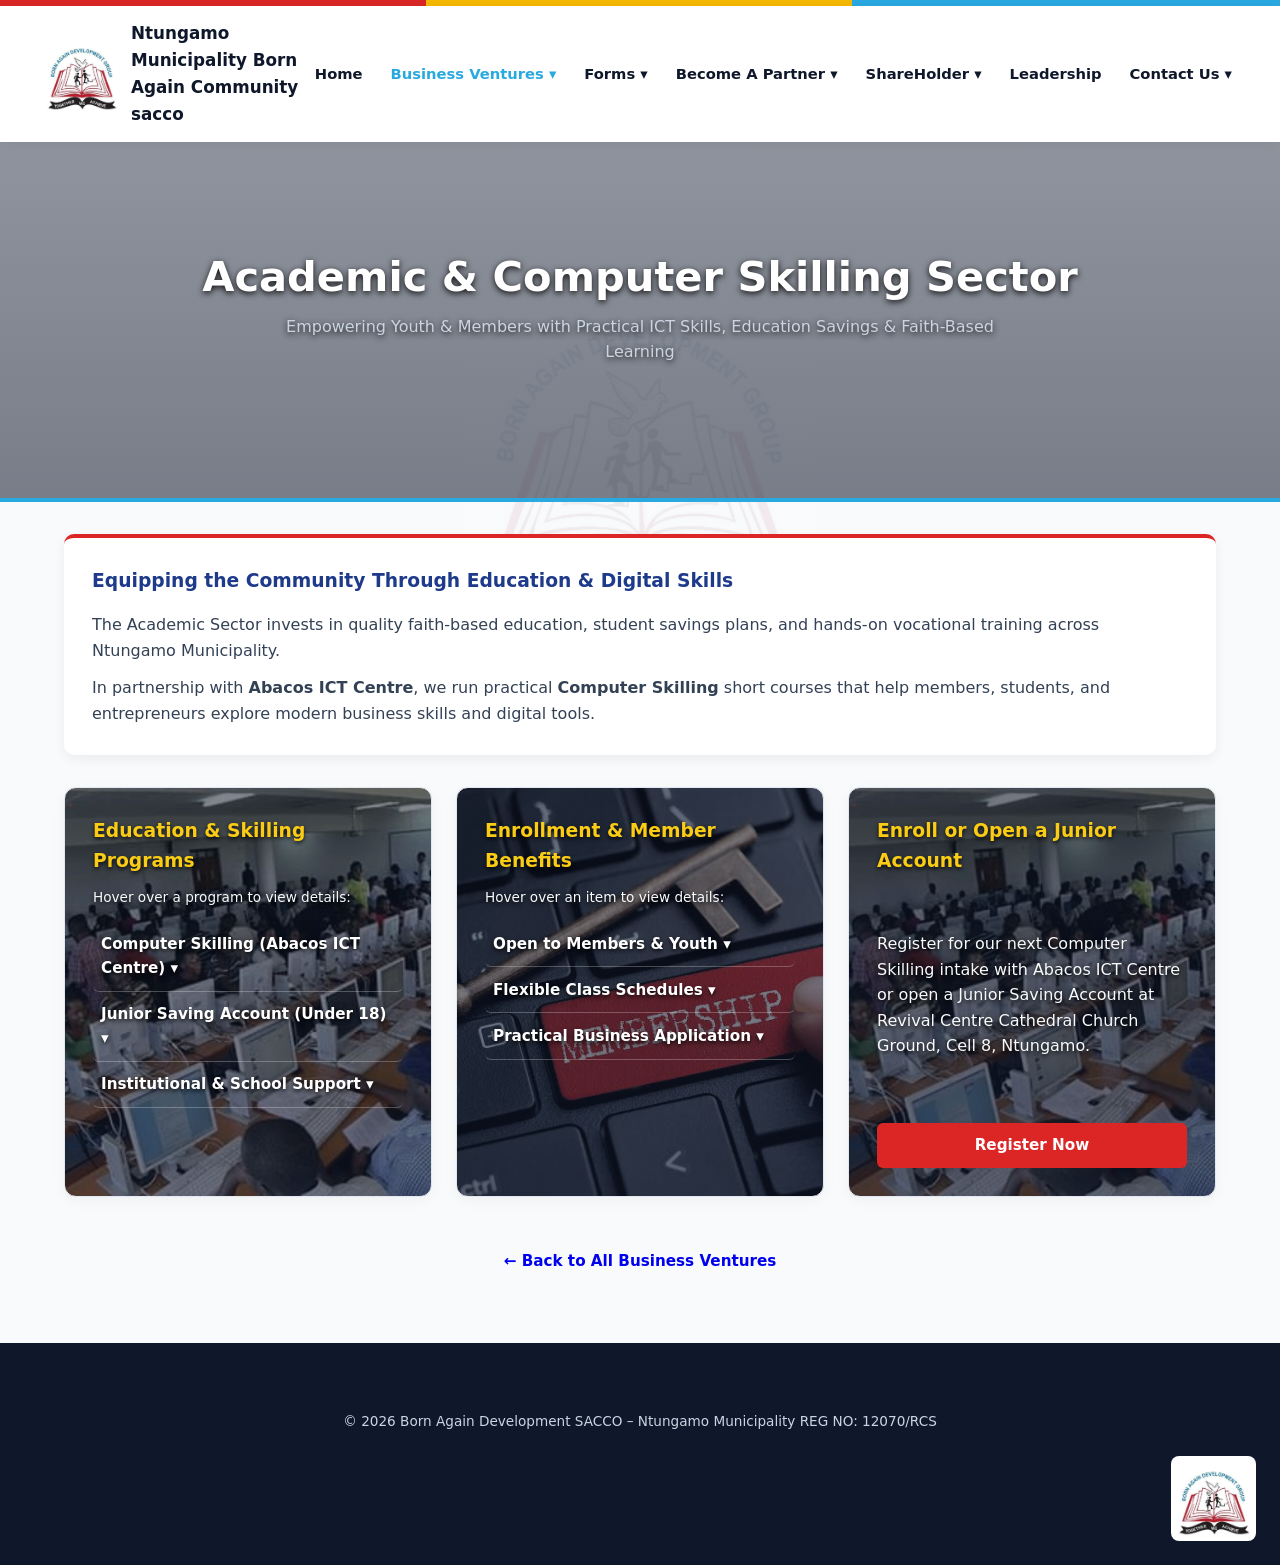
==== academic.html @ 7374d950 "Add files via upload" ====
<!DOCTYPE html>
<html lang="en">
<head>
  <meta charset="UTF-8" />
  <meta name="viewport" content="width=device-width, initial-scale=1.0" />
  <title>Academic &amp; Skilling Sector | Ntungamo Municipality Born Again Community sacco
</title>
  <link rel="stylesheet" href="style.css" />
</head>
<body>
  <div class="brand-bar"></div>
  <header>
    <div class="nav-container">
      <a href="index.html" class="brand">
        <img src="Group LOGO.jpg" alt="Ntungamo Municipality Born Again Community sacco
 Logo" class="nav-logo" />
        <span>Ntungamo Municipality Born Again Community sacco
</span>
      </a>
      <nav>
        <ul>
          <li><a href="index.html">Home</a></li>
          <li>
            <a href="ventures.html" class="active">Business Ventures &#9662;</a>
            <div class="dropdown">
              <a href="sacco.html">SACCO Sector (Micro Finance)</a>
              <a href="insurance.html">Insurance Sector</a>
              <a href="housing.html">Land &amp; Housing Finance</a>
              <a href="academic.html">Academic Sector</a>
              <a href="ventures.html#trading">Trading &amp; Supermarkets</a>
            </div>
          </li>
          <li>
            <a href="forms.html">Forms &#9662;</a>
            <div class="dropdown">
              <a href="forms.html?type=membership">Membership Registration Form</a>
              <a href="forms.html?type=family">Family Protection Subscription</a>
              <a href="forms.html?type=loan">Loan Application Form</a>
              <a href="forms.html?type=agent">Be An Agent</a>
            </div>
          </li>
          <li>
            <a href="forms.html?type=partner">Become A Partner &#9662;</a>
            <div class="dropdown">
              <a href="forms.html?type=investor">An Investor</a>
              <a href="forms.html?type=virtual">Virtual Business Collaborations</a>
              <a href="forms.html?type=agent">Be An Agent</a>
            </div>
          </li>
          <li>
            <a href="forms.html?type=shareholder">ShareHolder &#9662;</a>
            <div class="dropdown">
              <a href="index.html#origin">The Guarantees</a>
              <a href="forms.html?type=dividends">Dividends Request Form</a>
              <a href="forms.html?type=transfer">Share Transfer Request Form</a>
              <a href="forms.html?type=commitment">Commitment Agreement Form</a>
            </div>
          </li>
          <li><a href="leadership.html">Leadership</a></li>
          <li>
            <a href="contact.html">Contact Us &#9662;</a>
            <div class="dropdown dropdown-right">
              <a href="contact.html#office">Head Office Location</a>
              <a href="tel:+256701729615">Call Manager (+256 701 729 615)</a>
              <a href="https://wa.me" target="_blank" rel="noopener noreferrer">WhatsApp (+256 758 814 548)</a>
              <a href="mailto:infor.bornagain@gmail.com">Email Management</a>
              <a href="contact.html#message">Send Online Message</a>
            </div>
          </li>
        </ul>
      </nav>
    </div>
  </header>

  <main>
    <div class="page-header academic-hero">
      <h1>Academic &amp; Computer Skilling Sector</h1>
      <p>Empowering Youth &amp; Members with Practical ICT Skills, Education Savings &amp; Faith-Based Learning</p>
    </div>

    <section class="sector-detail-section">
      <!-- Overview Box -->
      <div class="detail-box" style="margin-bottom: 2rem;">
        <h3>Equipping the Community Through Education &amp; Digital Skills</h3>
        <p style="color: #334155; margin-bottom: 0.75rem;">
          The Academic Sector invests in quality faith-based education, student savings plans, and hands-on vocational training across Ntungamo Municipality.
        </p>
        <p style="color: #334155;">
          In partnership with <strong>Abacos ICT Centre</strong>, we run practical <strong>Computer Skilling</strong> short courses that help members, students, and entrepreneurs explore modern business skills and digital tools.
        </p>
      </div>

      <!-- 3 Interactive Hover & Image Cards -->
      <div class="grid-3">
        <!-- Card 1: Training & Education Programs -->
        <div class="card sacco-parallax-card card-acad-prog">
          <h3>Education &amp; Skilling Programs</h3>
          <p style="font-size: 0.85rem; margin-bottom: 0.75rem;">Hover over a program to view details:</p>
          <ul class="hover-explain-list">
            <li>
              <div class="item-title">Computer Skilling (Abacos ICT Centre) &#9662;</div>
              <div class="item-desc">Practical short courses in Microsoft Office, digital record keeping, internet business skills, and ICT literacy.</div>
            </li>
            <li>
              <div class="item-title">Junior Saving Account (Under 18) &#9662;</div>
              <div class="item-desc">Dedicated school-fees savings plan opened with UGX 10,000/= and zero monthly charges to secure children's education.</div>
            </li>
            <li>
              <div class="item-title">Institutional &amp; School Support &#9662;</div>
              <div class="item-desc">Financial partnerships and scholarships supporting Christian schools and learners within Ntungamo Municipality.</div>
            </li>
          </ul>
        </div>

        <!-- Card 2: Enrollment & Benefits -->
        <div class="card sacco-parallax-card card-acad-req">
          <h3>Enrollment &amp; Member Benefits</h3>
          <p style="font-size: 0.85rem; margin-bottom: 0.75rem;">Hover over an item to view details:</p>
          <ul class="hover-explain-list">
            <li>
              <div class="item-title">Open to Members &amp; Youth &#9662;</div>
              <div class="item-desc">Subsidized ICT training slots for SACCO members, school leavers, and small business owners.</div>
            </li>
            <li>
              <div class="item-title">Flexible Class Schedules &#9662;</div>
              <div class="item-desc">Morning, afternoon, and holiday intake sessions tailored around school terms and work schedules.</div>
            </li>
            <li>
              <div class="item-title">Practical Business Application &#9662;</div>
              <div class="item-desc">Learn how to manage digital ledgers, type official documents, and market enterprises online.</div>
            </li>
          </ul>
        </div>

        <!-- Card 3: Call to Action -->
        <div class="card sacco-parallax-card card-acad-join">
          <h3>Enroll or Open a Junior Account</h3>
          <p>Register for our next Computer Skilling intake with Abacos ICT Centre or open a Junior Saving Account at Revival Centre Cathedral Church Ground, Cell 8, Ntungamo.</p>
          <a href="forms.html?type=membership" class="btn btn-red" style="margin-top: 1.25rem; text-align: center;">Register Now</a>
        </div>
      </div>

      <div style="margin-top: 2.5rem; text-align: center;">
        <a href="ventures.html" class="btn btn-blue">&larr; Back to All Business Ventures</a>
      </div>
    </section>
  </main>

  <footer>
    <div class="copyright">&copy; 2026 Born Again Development SACCO – Ntungamo Municipality REG NO: 12070/RCS</div>
    <div class="footer-logo-wrap">
      <img src="Group LOGO.jpg" alt="Ntungamo Municipality Born Again Community sacco
 Logo" class="footer-logo" />
    </div>
  </footer>
</body>
</html>
---- style.css ----
:root {
  --red: #d92626;
  --gold: #f5b800;
  --sky: #28a9e0;
  --dark: #0f172a;
  --slate: #334155;
  --light: #f8fafc;
  --white: #ffffff;
  --border: #e2e8f0;
}

* {
  box-sizing: border-box;
  margin: 0;
  padding: 0;
  font-family: 'Segoe UI', system-ui, sans-serif;
}

body {
  background: var(--light);
  color: var(--slate);
  line-height: 1.6;
  display: flex;
  flex-direction: column;
  min-height: 100vh;
}

.brand-bar {
  height: 6px;
  background: linear-gradient(90deg, var(--red) 33.3%, var(--gold) 33.3%, var(--gold) 66.6%, var(--sky) 66.6%);
}

/* Navbar */
header {
  background: var(--white);
  box-shadow: 0 2px 12px rgba(0, 0, 0, 0.06);
  position: sticky;
  top: 0;
  z-index: 1000;
}

.nav-container {
  max-width: 1240px;
  margin: 0 auto;
  padding: 0.9rem 1.5rem;
  display: flex;
  justify-content: space-between;
  align-items: center;
}

.brand {
  display: flex;
  align-items: center;
  gap: 0.75rem;
  text-decoration: none;
  color: var(--dark);
  font-weight: 800;
  font-size: 1.05rem;
}

.brand-badge {
  width: 42px;
  height: 42px;
  border-radius: 50%;
  background: var(--sky);
  color: var(--white);
  display: grid;
  place-items: center;
  font-weight: 900;
  border: 3px solid var(--gold);
  font-size: 0.85rem;
}

nav ul {
  list-style: none;
  display: flex;
  gap: 1.25rem;
  align-items: center;
}

nav li {
  position: relative;
}

nav a {
  text-decoration: none;
  color: var(--dark);
  font-weight: 600;
  font-size: 0.92rem;
  padding: 0.5rem 0.25rem;
  display: inline-block;
  transition: color 0.2s;
}

nav a:hover,
nav a.active {
  color: var(--sky);
}

.dropdown {
  display: none;
  position: absolute;
  top: 100%;
  left: 0;
  background: var(--white);
  min-width: 240px;
  box-shadow: 0 10px 25px rgba(0, 0, 0, 0.1);
  border-radius: 8px;
  border-top: 3px solid var(--sky);
  padding: 0.5rem 0;
  z-index: 100;
}

nav li:hover .dropdown {
  display: block;
}

.dropdown a {
  display: block;
  padding: 0.6rem 1.2rem;
  font-weight: 500;
  font-size: 0.88rem;
}

.dropdown a:hover {
  background: var(--light);
  color: var(--red);
}

/* Hero & Page Headers */
.hero {
  background: linear-gradient(135deg, var(--dark) 0%, #1e293b 100%);
  color: var(--white);
  padding: 4.5rem 1.5rem;
  text-align: center;
  border-bottom: 5px solid var(--gold);
}

.page-header {
  background: var(--dark);
  color: var(--white);
  padding: 3rem 1.5rem;
  text-align: center;
  border-bottom: 4px solid var(--sky);
}

.hero-tag {
  display: inline-block;
  background: rgba(40, 169, 224, 0.2);
  color: var(--sky);
  border: 1px solid var(--sky);
  padding: 0.3rem 0.9rem;
  border-radius: 99px;
  font-size: 0.82rem;
  font-weight: 700;
  margin-bottom: 1rem;
}

.hero h1,
.page-header h1 {
  font-size: clamp(1.7rem, 3.5vw, 2.6rem);
  max-width: 900px;
  margin: 0 auto 0.75rem;
  line-height: 1.2;
}

.hero p,
.page-header p {
  max-width: 720px;
  margin: 0 auto 1.5rem;
  color: #cbd5e1;
}

.slogan {
  font-style: italic;
  color: var(--gold);
  font-weight: 700;
  font-size: 1.1rem;
  margin-bottom: 2rem;
}

.cta-group {
  display: flex;
  gap: 1rem;
  justify-content: center;
  flex-wrap: wrap;
}

.btn {
  padding: 0.8rem 1.6rem;
  border-radius: 8px;
  font-weight: 700;
  text-decoration: none;
  cursor: pointer;
  border: none;
  font-size: 0.95rem;
  display: inline-block;
  transition: transform 0.15s;
}

.btn:hover {
  transform: translateY(-2px);
}

.btn-primary {
  background: var(--sky);
  color: var(--white);
}

.btn-gold {
  background: var(--gold);
  color: var(--dark);
}

.btn-full {
  width: 100%;
}

/* Layout & Cards */
main {
  flex: 1;
}

section {
  max-width: 1200px;
  margin: 0 auto;
  padding: 3.5rem 1.5rem;
}

.section-title {
  text-align: center;
  margin-bottom: 2.5rem;
}

.section-title h2 {
  font-size: 1.85rem;
  color: var(--dark);
}

.section-title span {
  display: block;
  width: 60px;
  height: 4px;
  background: var(--red);
  margin: 0.5rem auto 0;
  border-radius: 2px;
}

.grid-2 {
  display: grid;
  grid-template-columns: repeat(auto-fit, minmax(320px, 1fr));
  gap: 2rem;
}

.grid-3 {
  display: grid;
  grid-template-columns: repeat(auto-fit, minmax(260px, 1fr));
  gap: 1.5rem;
}

.card {
  background: var(--white);
  border-radius: 12px;
  padding: 1.75rem;
  box-shadow: 0 4px 15px rgba(0, 0, 0, 0.04);
  border: 1px solid var(--border);
}

.card h3 {
  color: var(--dark);
  margin-bottom: 0.75rem;
}

/* Stats & Colors */
.stat-row {
  display: flex;
  gap: 1rem;
  margin-top: 1.5rem;
  flex-wrap: wrap;
}

.stat {
  flex: 1;
  min-width: 130px;
  background: var(--light);
  padding: 1rem;
  border-radius: 8px;
  border-left: 4px solid var(--sky);
}

.stat strong {
  display: block;
  font-size: 1.2rem;
  color: var(--dark);
}

.color-pill {
  display: flex;
  align-items: center;
  gap: 1rem;
  margin-bottom: 1rem;
  padding: 0.8rem;
  border-radius: 8px;
  background: var(--light);
}

.swatch {
  width: 32px;
  height: 32px;
  border-radius: 6px;
  flex-shrink: 0;
}

.swatch-red {
  background: var(--red);
}

.swatch-gold {
  background: var(--gold);
}

.swatch-sky {
  background: var(--sky);
}

/* Leadership */
.leader-card {
  text-align: center;
}

.avatar {
  width: 90px;
  height: 90px;
  border-radius: 50%;
  margin: 0 auto 1rem;
  background: #e2e8f0;
  border: 3px solid var(--sky);
  display: grid;
  place-items: center;
  font-weight: 800;
  color: var(--dark);
  font-size: 1.2rem;
}

.leader-card p {
  font-size: 0.9rem;
  color: var(--red);
  font-weight: 600;
}

/* Org Chart */
.org-tree {
  display: flex;
  flex-direction: column;
  align-items: center;
  gap: 1.5rem;
}

.org-box {
  padding: 1rem 1.75rem;
  border-radius: 8px;
  font-weight: 700;
  text-align: center;
  min-width: 220px;
}

.org-top {
  background: #ea580c;
  color: var(--white);
  font-size: 1.15rem;
}

.org-mid {
  display: flex;
  gap: 1.5rem;
  flex-wrap: wrap;
  justify-content: center;
}

.org-cec {
  background: var(--white);
  border: 2px solid var(--dark);
  color: var(--dark);
}

.org-exec {
  background: var(--gold);
  color: var(--dark);
}

.org-sectors {
  display: grid;
  grid-template-columns: repeat(auto-fit, minmax(220px, 1fr));
  gap: 1rem;
  width: 100%;
}

.sector-card {
  background: var(--white);
  border-top: 4px solid var(--sky);
  padding: 1.25rem;
  border-radius: 8px;
  text-align: center;
  box-shadow: 0 2px 8px rgba(0, 0, 0, 0.05);
}

/* Forms */
.form-box {
  max-width: 600px;
  margin: 0 auto;
}

.form-group {
  margin-bottom: 1.1rem;
}

.form-group label {
  display: block;
  font-size: 0.9rem;
  font-weight: 600;
  margin-bottom: 0.35rem;
  color: var(--dark);
}

.form-group input,
.form-group select,
.form-group textarea {
  width: 100%;
  padding: 0.7rem;
  border: 1px solid #cbd5e1;
  border-radius: 6px;
  font-size: 0.95rem;
}

/* Footer */
footer {
  background: var(--dark);
  color: #cbd5e1;
  padding: 3rem 1.5rem 1.5rem;
  margin-top: auto;
}

.footer-grid {
  max-width: 1200px;
  margin: 0 auto;
  display: grid;
  grid-template-columns: repeat(auto-fit, minmax(250px, 1fr));
  gap: 2rem;
  border-bottom: 1px solid #334155;
  padding-bottom: 2rem;
}

.footer-grid h4 {
  color: var(--white);
  margin-bottom: 0.85rem;
}

.footer-grid a {
  color: var(--sky);
  text-decoration: none;
}

.copyright {
  text-align: center;
  padding-top: 1.25rem;
  font-size: 0.85rem;
}

.dropdown-right {
  left: auto;
  right: 0;
}


@media (max-width: 900px) {
  nav ul {
    display: none;
  }
}

/* Parallax Scrolling Sections */
.parallax-section {
  background-attachment: fixed;
  background-position: center;
  background-repeat: no-repeat;
  background-size: cover;
  position: relative;
  color: var(--white);
  text-align: center;
}

.parallax-hero {
  background-image: url('parallax.jpg');
  border-bottom: 5px solid var(--gold);
}

.parallax-mid {
  background-image: url('savings.jpg');
}

.parallax-bottom {
  background-image: url('family.jpg');
  border-top: 4px solid var(--sky);
}

.parallax-overlay {
  background: rgba(15, 23, 42, 0.62);
  padding: 5rem 1.5rem;
}


.parallax-overlay h1 {
  font-size: clamp(1.8rem, 3.6vw, 2.8rem);
  max-width: 880px;
  margin: 0 auto 1rem;
  line-height: 1.2;
}

.parallax-overlay h2 {
  font-size: clamp(1.6rem, 3vw, 2.3rem);
  margin-bottom: 2rem;
  color: var(--white);
}

.parallax-overlay p {
  max-width: 720px;
  margin: 0 auto 1.75rem;
  color: #e2e8f0;
  font-size: 1.08rem;
}

/* Plain Text Sections (No Boxes) */
.plain-section {
  max-width: 1140px;
  margin: 0 auto;
  padding: 4.5rem 1.5rem;
  background: transparent;
}

.plain-grid-3 {
  display: grid;
  grid-template-columns: repeat(auto-fit, minmax(260px, 1fr));
  gap: 2.5rem;
}

.plain-grid-2 {
  display: grid;
  grid-template-columns: repeat(auto-fit, minmax(320px, 1fr));
  gap: 3.5rem;
}

.plain-item {
  border-left: 3px solid var(--sky);
  padding-left: 1.25rem;
}

.plain-item h3 {
  color: var(--dark);
  font-size: 1.25rem;
  margin-bottom: 0.5rem;
}

.plain-text-block h3 {
  color: var(--dark);
  font-size: 1.45rem;
  margin-bottom: 1rem;
  padding-bottom: 0.5rem;
  border-bottom: 2px solid var(--gold);
  display: inline-block;
}

.plain-text-block p {
  margin-bottom: 1rem;
  font-size: 1.02rem;
  color: var(--slate);
}

/* Plain Stats Over Parallax */
.plain-stats {
  display: flex;
  justify-content: center;
  gap: 3.5rem;
  flex-wrap: wrap;
  max-width: 960px;
  margin: 0 auto;
}

.plain-stat-item strong {
  display: block;
  font-size: 2.4rem;
  color: var(--gold);
  line-height: 1.1;
  margin-bottom: 0.35rem;
}

.plain-stat-item span {
  font-size: 1rem;
  color: #f8fafc;
  font-weight: 600;
}

/* Plain Color List */
.plain-color-list {
  list-style: none;
  margin-top: 1rem;
}

.plain-color-list li {
  display: flex;
  align-items: center;
  gap: 0.75rem;
  margin-bottom: 0.75rem;
  font-size: 1rem;
}

.dot {
  width: 14px;
  height: 14px;
  border-radius: 50%;
  flex-shrink: 0;
}

.dot-red {
  background: var(--red);
}

.dot-gold {
  background: var(--gold);
}

.dot-sky {
  background: var(--sky);
}

/* Disable fixed parallax on mobile Safari/Android for smooth scrolling */
@media (max-width: 768px) {
  .parallax-section {
    background-attachment: scroll;
  }
}

.avatar-img {
  width: 90px;
  height: 90px;
  border-radius: 50%;
  object-fit: cover;
  object-position: top;
  border: 3px solid #38bdf8;
  margin: 0 auto 1rem auto;
  display: block;
}

.leadership-hero {
  background: linear-gradient(rgba(15, 23, 42, 0.75), rgba(15, 23, 42, 0.85)), url('leadership.jpg') center/cover fixed no-repeat;
}

body {
  background-image: linear-gradient(rgba(248, 250, 252, 0.92), rgba(248, 250, 252, 0.92)), url('Group\ LOGO.jpg');
  background-size: 350px;
  background-repeat: no-repeat;
  background-position: center;
  background-attachment: fixed;
}

.nav-logo {
  width: 75px;
  height: 75px;
  object-fit: contain;
  border-radius: 8px;
  flex-shrink: 0;
}

nav a {
  white-space: nowrap;
}

footer {
  position: relative;
}

.footer-logo-wrap {
  display: flex;
  justify-content: flex-end;
  margin-top: 1.5rem;
}

.footer-logo {
  width: 85px;
  height: 85px;
  object-fit: contain;
  border-radius: 8px;
  background: #ffffff;
  padding: 4px;
}

#sacco,
#insurance,
#housing,
#academic,
#trading,
#collab {
  background-size: cover;
  background-position: center;
  background-repeat: no-repeat;
  text-shadow: 0 1px 2px rgba(255, 255, 255, 0.9);
}

#sacco,
#insurance,
#housing,
#academic,
#trading,
#collab {
  background-size: cover;
  background-position: center;
  background-repeat: no-repeat;
}

#sacco h3,
#insurance h3,
#housing h3,
#academic h3,
#trading h3,
#collab h3 {
  color: #facc15 !important;
  text-shadow: 0 2px 4px rgba(0, 0, 0, 0.85);
}

#sacco p,
#insurance p,
#housing p,
#academic p,
#trading p,
#collab p {
  color: #ffffff !important;
  text-shadow: 0 1px 3px rgba(0, 0, 0, 0.9);
}

#sacco {
  background-image: linear-gradient(rgba(15, 23, 42, 0.65), rgba(15, 23, 42, 0.75)), url('sacco.jpg') !important;
}

#insurance {
  background-image: linear-gradient(rgba(15, 23, 42, 0.65), rgba(15, 23, 42, 0.75)), url('insurance.jpg') !important;
}

#housing {
  background-image: linear-gradient(rgba(15, 23, 42, 0.65), rgba(15, 23, 42, 0.75)), url('housing.jpg') !important;
}

#academic {
  background-image: linear-gradient(rgba(15, 23, 42, 0.65), rgba(15, 23, 42, 0.75)), url('Skill.jpg') !important;
}

#trading {
  background-image: linear-gradient(rgba(15, 23, 42, 0.65), rgba(15, 23, 42, 0.75)), url('tradind.jpg') !important;
}

#collab {
  background-image: linear-gradient(rgba(15, 23, 42, 0.65), rgba(15, 23, 42, 0.75)), url('colla.jpg') !important;
}

.sector-detail-section {
  padding-top: 2rem;
}

.detail-box {
  background: #ffffff;
  padding: 1.75rem;
  border-radius: 10px;
  box-shadow: 0 4px 12px rgba(0, 0, 0, 0.06);
  border-top: 4px solid #dc2626;
}

.detail-box h3 {
  color: #1e3a8a;
  margin-bottom: 1rem;
}

.table-responsive {
  overflow-x: auto;
}

.sacco-table {
  width: 100%;
  border-collapse: collapse;
  text-align: left;
  font-size: 0.94rem;
}

.sacco-table th,
.sacco-table td {
  padding: 0.85rem 1rem;
  border-bottom: 1px solid #e2e8f0;
}

.sacco-table th {
  background: #0f172a;
  color: #ffffff;
}

.badge-fee {
  background: #fef3c7;
  color: #92400e;
  padding: 0.25rem 0.6rem;
  border-radius: 4px;
  font-weight: 700;
  font-size: 0.82rem;
  white-space: nowrap;
}

.badge-free {
  background: #dcfce7;
  color: #166534;
  padding: 0.25rem 0.6rem;
  border-radius: 4px;
  font-weight: 700;
  font-size: 0.82rem;
}

.sacco-hero {
  background: linear-gradient(rgba(15, 23, 42, 0.35), rgba(15, 23, 42, 0.45)), url('saved.jpg') center 65%/cover no-repeat;
  min-height: 420px;
  display: flex;
  flex-direction: column;
  justify-content: center;
  text-shadow: 0 2px 6px rgba(0, 0, 0, 0.9);
}

.hover-explain-list {
  list-style: none;
  padding: 0;
  margin: 0;
}

.hover-explain-list li {
  border-bottom: 1px solid #e2e8f0;
  padding: 0.65rem 0.5rem;
  cursor: pointer;
  border-radius: 6px;
  transition: background-color 0.25s ease;
}

.hover-explain-list li:last-child {
  border-bottom: none;
}

.hover-explain-list li:hover {
  background-color: #f0f9ff;
}

.item-title {
  font-weight: 700;
  color: #0f172a;
  display: flex;
  justify-content: space-between;
  align-items: center;
  font-size: 0.95rem;
}

.hover-explain-list li:hover .item-title {
  color: #0284c7;
}

.item-desc {
  max-height: 0;
  opacity: 0;
  overflow: hidden;
  font-size: 0.88rem;
  color: #475569;
  line-height: 1.45;
  transition: max-height 0.35s ease, opacity 0.3s ease, margin-top 0.25s ease;
}

.hover-explain-list li:hover .item-desc {
  max-height: 120px;
  opacity: 1;
  margin-top: 0.45rem;
}

.sacco-parallax-card {
  background-size: cover;
  background-position: center;
  background-repeat: no-repeat;
  color: #ffffff;
  text-shadow: 0 2px 4px rgba(0, 0, 0, 0.85);
}

.sacco-parallax-card h3 {
  color: #facc15 !important;
}

.sacco-parallax-card p {
  color: #f8fafc !important;
}

.sacco-parallax-card .item-title {
  color: #ffffff !important;
}

.sacco-parallax-card .item-desc {
  color: #e2e8f0 !important;
}

.sacco-parallax-card .hover-explain-list li {
  border-bottom: 1px solid rgba(255, 255, 255, 0.25);
}

.sacco-parallax-card .hover-explain-list li:hover {
  background-color: rgba(15, 23, 42, 0.65);
}

.card-loans {
  background-image: linear-gradient(rgba(15, 23, 42, 0.48), rgba(15, 23, 42, 0.58)), url('credit 1.jpg');
}

.card-audit {
  background-image: linear-gradient(rgba(15, 23, 42, 0.48), rgba(15, 23, 42, 0.58)), url('audit.jpg');
}

.card-open-account {
  background-image: linear-gradient(rgba(15, 23, 42, 0.48), rgba(15, 23, 42, 0.58)), url('cash.jpg');
}

.sector-detail-section .grid-3 {
  align-items: start;
}

.sector-detail-section .sacco-parallax-card {
  min-height: 335px;
}

.insurance-hero {
  background: linear-gradient(rgba(15, 23, 42, 0.45), rgba(15, 23, 42, 0.55)), url('insurance.jpg') center/cover no-repeat;
  min-height: 360px;
  display: flex;
  flex-direction: column;
  justify-content: center;
  text-shadow: 0 2px 6px rgba(0, 0, 0, 0.9);
}

.card-ins-cover {
  background-image: linear-gradient(rgba(15, 23, 42, 0.52), rgba(15, 23, 42, 0.62)), url('insurance.jpg');
}

.card-ins-req {
  background-image: linear-gradient(rgba(15, 23, 42, 0.52), rgba(15, 23, 42, 0.62)), url('family.jpg');
}

.card-ins-join {
  background-image: linear-gradient(rgba(15, 23, 42, 0.52), rgba(15, 23, 42, 0.62)), url('parallax.jpg');
}

.card-ins-join .btn-red {
  background: #dc2626;
  color: #ffffff;
  display: inline-block;
  padding: 0.65rem 1.25rem;
  border-radius: 6px;
  text-decoration: none;
  font-weight: 700;
  text-shadow: none;
}

.housing-hero {
  background: linear-gradient(rgba(15, 23, 42, 0.45), rgba(15, 23, 42, 0.55)), url('housing.jpg') center/cover no-repeat;
  min-height: 360px;
  display: flex;
  flex-direction: column;
  justify-content: center;
  text-shadow: 0 2px 6px rgba(0, 0, 0, 0.9);
}

.card-house-prog {
  background-image: linear-gradient(rgba(15, 23, 42, 0.52), rgba(15, 23, 42, 0.62)), url('housing.jpg');
}

.card-house-req {
  background-image: linear-gradient(rgba(15, 23, 42, 0.52), rgba(15, 23, 42, 0.62)), url('requirements.jpg');
}

.card-house-join {
  background-image: linear-gradient(rgba(15, 23, 42, 0.52), rgba(15, 23, 42, 0.62)), url('land.jpg');
}

.card-house-join .btn-red {
  background: #dc2626;
  color: #ffffff;
  display: inline-block;
  padding: 0.65rem 1.25rem;
  border-radius: 6px;
  text-decoration: none;
  font-weight: 700;
  text-shadow: none;
}

.academic-hero {
  background: linear-gradient(rgba(15, 23, 42, 0.45), rgba(15, 23, 42, 0.55)), url('academic.jpg') center/cover no-repeat;
  min-height: 360px;
  display: flex;
  flex-direction: column;
  justify-content: center;
  text-shadow: 0 2px 6px rgba(0, 0, 0, 0.9);
}

.card-acad-prog {
  background-image: linear-gradient(rgba(15, 23, 42, 0.52), rgba(15, 23, 42, 0.62)), url('Skill.jpg');
}

.card-acad-req {
  background-image: linear-gradient(rgba(15, 23, 42, 0.52), rgba(15, 23, 42, 0.62)), url('enrollement.jpg');
}

.card-acad-join {
  background-image: linear-gradient(rgba(15, 23, 42, 0.52), rgba(15, 23, 42, 0.62)), url('juniors.jpg');
}

.card-acad-join .btn-red {
  background: #dc2626;
  color: #ffffff;
  display: inline-block;
  padding: 0.65rem 1.25rem;
  border-radius: 6px;
  text-decoration: none;
  font-weight: 700;
  text-shadow: none;
}

.dual-avatars {
  display: flex;
  justify-content: center;
  align-items: center;
  gap: 1rem;
  margin-bottom: 1rem;
}

.dual-avatars .avatar-img {
  margin: 0;
}

.trading-hero {
  background: linear-gradient(rgba(15, 23, 42, 0.45), rgba(15, 23, 42, 0.55)), url('trading.jpg') center/cover no-repeat;
  min-height: 360px;
  display: flex;
  flex-direction: column;
  justify-content: center;
  text-shadow: 0 2px 6px rgba(0, 0, 0, 0.9);
}

.card-trade-ops {
  background-image: linear-gradient(rgba(15, 23, 42, 0.52), rgba(15, 23, 42, 0.62)), url('trading.jpg');
}

.card-trade-ben {
  background-image: linear-gradient(rgba(15, 23, 42, 0.52), rgba(15, 23, 42, 0.62)), url('savings.jpg');
}

.card-trade-join {
  background-image: linear-gradient(rgba(15, 23, 42, 0.52), rgba(15, 23, 42, 0.62)), url('colla.jpg');
}

.card-trade-join .btn-red {
  background: #dc2626;
  color: #ffffff;
  display: inline-block;
  padding: 0.65rem 1.25rem;
  border-radius: 6px;
  text-decoration: none;
  font-weight: 700;
  text-shadow: none;
}

.sector-detail-section .grid-3 {
  align-items: start !important;
}

.sector-detail-section .card,
.sacco-parallax-card {
  height: auto !important;
  min-height: 410px;
  transition: transform 0.25s ease, box-shadow 0.25s ease;
}

.sector-detail-section .card:hover,
.sacco-parallax-card:hover {
  transform: translateY(-4px);
}


.card-acad-prog,
.card-acad-req,
.card-acad-join {
  height: 100%;
  background-size: cover !important;
  background-position: center !important;
  background-repeat: no-repeat !important;
}

.card-acad-join {
  background-image: linear-gradient(rgba(15, 23, 42, 0.58), rgba(15, 23, 42, 0.68)), url('Skill.jpg') !important;
  display: flex;
  flex-direction: column;
  justify-content: space-between;
}

.collab-hero {
  background: linear-gradient(rgba(15, 23, 42, 0.48), rgba(15, 23, 42, 0.58)), url('colla.jpg') center/cover no-repeat;
  min-height: 360px;
  display: flex;
  flex-direction: column;
  justify-content: center;
  text-shadow: 0 2px 6px rgba(0, 0, 0, 0.9);
}

.card-collab-tracks {
  background-image: linear-gradient(rgba(15, 23, 42, 0.54), rgba(15, 23, 42, 0.64)), url('colla.jpg') !important;
}

.card-collab-gov {
  background-image: linear-gradient(rgba(15, 23, 42, 0.54), rgba(15, 23, 42, 0.64)), url('housing.jpg') !important;
}

.card-collab-join {
  background-image: linear-gradient(rgba(15, 23, 42, 0.58), rgba(15, 23, 42, 0.68)), url('partner.jpg') !important;
  display: flex;
  flex-direction: column;
  justify-content: space-between;
}

.card-collab-join .btn-red {
  background: #dc2626;
  color: #ffffff;
  display: inline-block;
  padding: 0.65rem 1.25rem;
  border-radius: 6px;
  text-decoration: none;
  font-weight: 700;
  text-shadow: none;
}

.form-logo-header {
  display: flex;
  flex-direction: column;
  align-items: center;
  text-align: center;
  margin-bottom: 1.25rem;
  padding-bottom: 1rem;
  border-bottom: 2px solid #e2e8f0;
}

.form-top-logo {
  width: 85px;
  height: 85px;
  object-fit: contain;
  margin-bottom: 0.5rem;
}

.form-org-name {
  font-weight: 800;
  font-size: 0.95rem;
  color: #0f172a;
  letter-spacing: 0.5px;
}

.forms-grid {
  display: block;
  max-width: 550px;
  margin: 0 auto;
}

.forms-grid .form-box {
  display: none;
}

.forms-grid .form-box.active-form {
  display: block;
}

.forms-hero {
  background: linear-gradient(rgba(15, 23, 42, 0.58), rgba(15, 23, 42, 0.68)), url('partner\ port.jpg') center/cover no-repeat !important;
  min-height: 300px;
  display: flex;
  flex-direction: column;
  justify-content: center;
  text-shadow: 0 2px 6px rgba(0, 0, 0, 0.9);
}

header {
  position: sticky;
  top: 0;
  z-index: 9999 !important;
}

nav ul li {
  position: relative;
  padding-bottom: 8px;
  margin-bottom: -8px;
}

nav ul li .dropdown {
  top: 100% !important;
  left: 0;
  margin-top: 0 !important;
  z-index: 10000 !important;
  pointer-events: auto !important;
}

nav ul li:hover>.dropdown,
nav ul li .dropdown:hover {
  display: block !important;
}
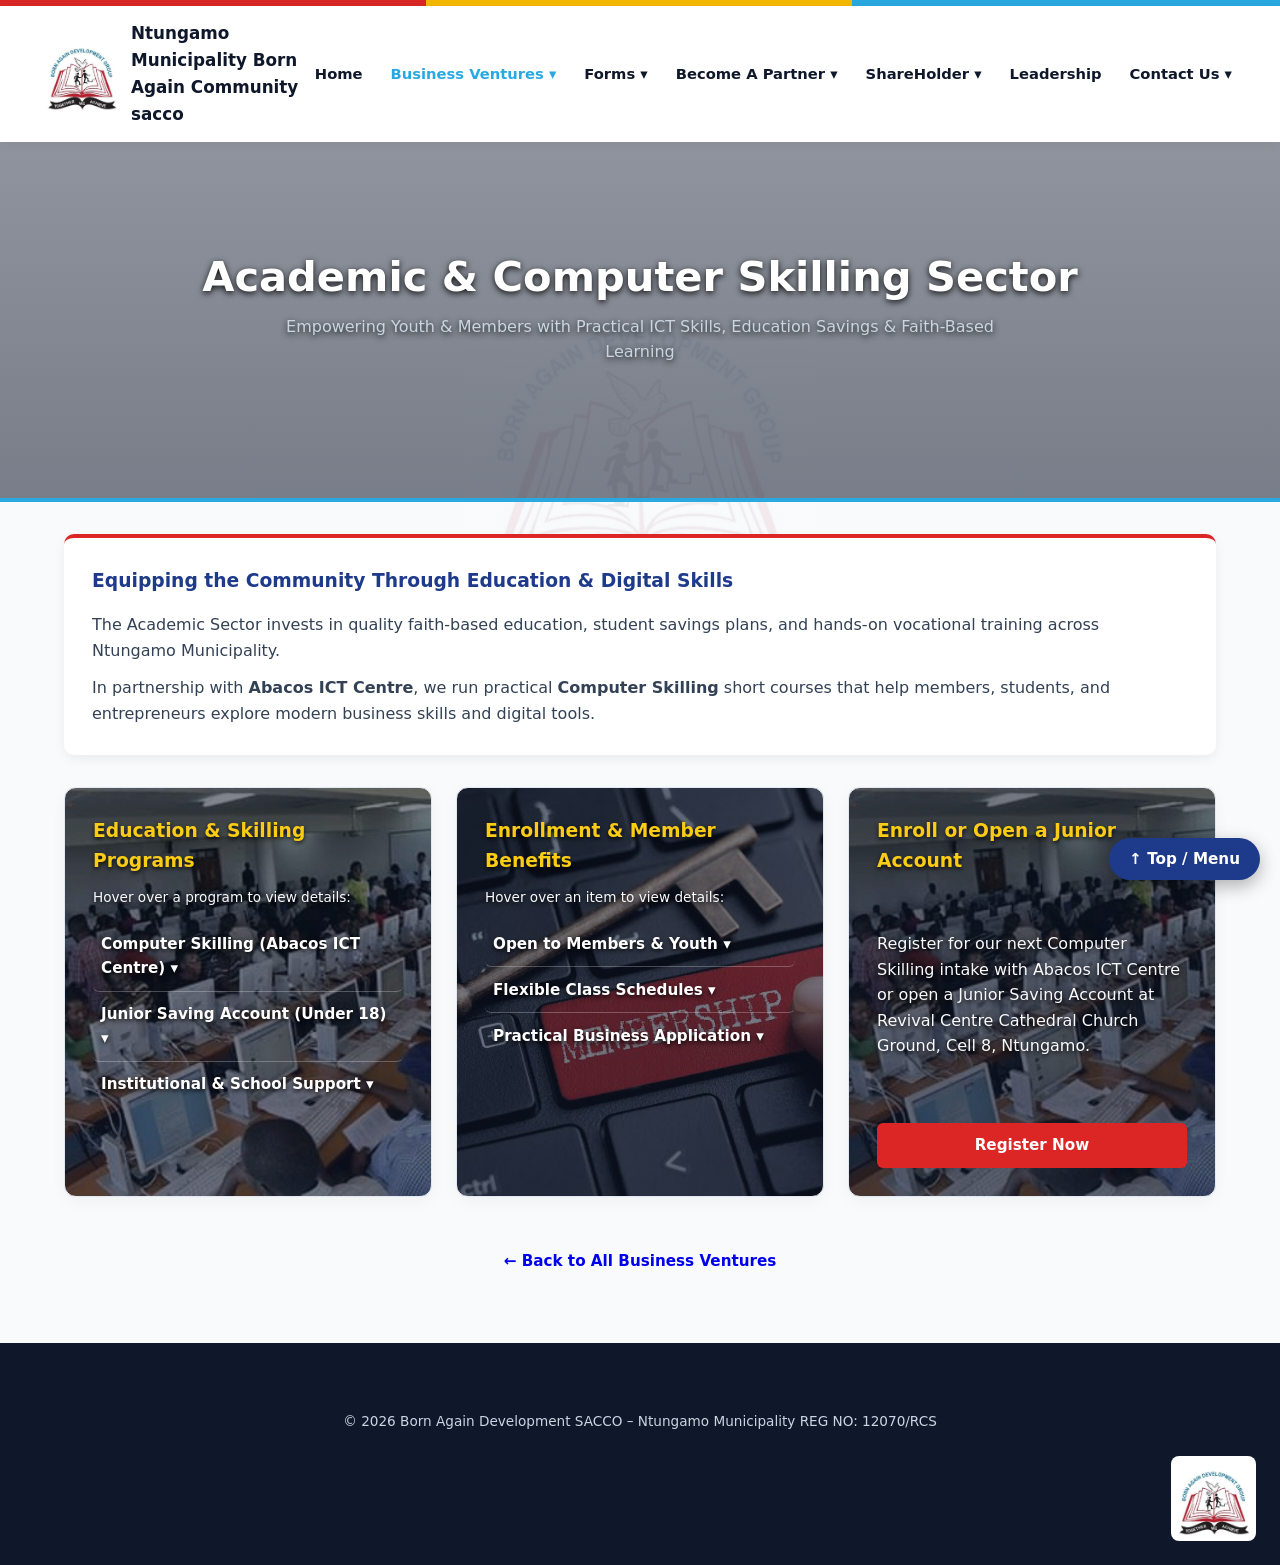
==== commit 73e8825b: "Add files via upload" ====
--- a/academic.html
+++ b/academic.html
@@ -36,7 +36,8 @@
               <a href="forms.html?type=membership">Membership Registration Form</a>
               <a href="forms.html?type=family">Family Protection Subscription</a>
               <a href="forms.html?type=loan">Loan Application Form</a>
-              <a href="forms.html?type=agent">Be An Agent</a>
+              <a href="forms.html?type=family">Family Protection Subscription</a>
+<a href="forms.html?type=fif">Funeral Insurance Fund (F.I.F.)</a>
             </div>
           </li>
           <li>
@@ -44,7 +45,8 @@
             <div class="dropdown">
               <a href="forms.html?type=investor">An Investor</a>
               <a href="forms.html?type=virtual">Virtual Business Collaborations</a>
-              <a href="forms.html?type=agent">Be An Agent</a>
+              <a href="forms.html?type=family">Family Protection Subscription</a>
+<a href="forms.html?type=fif">Funeral Insurance Fund (F.I.F.)</a>
             </div>
           </li>
           <li>
@@ -153,5 +155,6 @@
  Logo" class="footer-logo" />
     </div>
   </footer>
+<button type="button" onclick="window.scrollTo({top:0,behavior:'smooth'});document.querySelector('.nav-container nav').classList.add('mobile-open');" style="position:fixed;bottom:20px;right:20px;background:#1e3a8a;color:#ffffff;border:none;border-radius:50px;padding:12px 20px;font-size:0.95rem;font-weight:600;box-shadow:0 6px 18px rgba(0,0,0,0.3);z-index:99999;cursor:pointer;">&uarr; Top / Menu</button>
 </body>
 </html>
--- a/style.css
+++ b/style.css
@@ -257,6 +257,9 @@
   grid-template-columns: repeat(auto-fit, minmax(260px, 1fr));
   gap: 1.5rem;
 }
+.form-box.active-form {
+  display: block !important;
+}
 
 .card {
   background: var(--white);
@@ -842,7 +845,7 @@
 }
 
 .hover-explain-list li:last-child {
-  border-bottom: none;
+  border-bottom: none !important;
 }
 
 .hover-explain-list li:hover {
@@ -1208,4 +1211,282 @@
 nav ul li:hover>.dropdown,
 nav ul li .dropdown:hover {
   display: block !important;
-}+}
+
+
+.nav-container {
+  position: relative;
+}
+
+.summary-menu-btn {
+  display: none;
+  flex-direction: column;
+  justify-content: space-between;
+  width: 30px;
+  height: 22px;
+  background: transparent;
+  border: none;
+  cursor: pointer;
+  padding: 0;
+  margin-left: auto;
+}
+
+.summary-menu-btn span {
+  display: block;
+  width: 100%;
+  height: 3px;
+  background-color: #1e3a8a;
+  border-radius: 2px;
+}
+
+.mobile-close-item {
+  display: none;
+}
+
+@media (max-width: 900px) {
+  .summary-menu-btn {
+    display: flex !important;
+  }
+
+  header .nav-container nav,
+  .nav-container nav {
+    display: none !important;
+  }
+
+  header .nav-container nav.mobile-open,
+  .nav-container nav.mobile-open {
+    display: block !important;
+    position: fixed !important;
+    top: 0 !important;
+    right: 0 !important;
+    left: auto !important;
+    width: 78% !important;
+    max-width: 340px !important;
+    height: 100vh !important;
+    background: #ffffff !important;
+    box-shadow: -8px 0 30px rgba(0, 0, 0, 0.25) !important;
+    padding: 0 !important;
+    z-index: 99999 !important;
+    overflow-y: auto !important;
+  }
+
+  .mobile-close-item {
+    display: flex !important;
+    justify-content: flex-end !important;
+    align-items: center !important;
+    padding: 1rem 1.25rem !important;
+    border-bottom: 1px solid #e2e8f0 !important;
+  }
+
+  .mobile-close-btn {
+    background: transparent !important;
+    border: none !important;
+    border-left: 1px solid #cbd5e1 !important;
+    padding-left: 0.85rem !important;
+    font-size: 1.5rem !important;
+    line-height: 1 !important;
+    color: #0f172a !important;
+    cursor: pointer !important;
+  }
+
+  header .nav-container nav.mobile-open ul,
+  .nav-container nav.mobile-open ul {
+    display: flex !important;
+    flex-direction: column !important;
+    align-items: stretch !important;
+    width: 100% !important;
+    margin: 0 !important;
+    padding: 0 !important;
+    gap: 0 !important;
+  }
+
+  .nav-container nav.mobile-open ul li {
+    width: 100% !important;
+    border-bottom: 1px solid #e2e8f0 !important;
+  }
+
+  .nav-container nav.mobile-open ul li > a {
+    display: block !important;
+    padding: 1rem 1.25rem !important;
+    font-size: 0.98rem !important;
+    font-weight: 500 !important;
+    color: #1e293b !important;
+    width: 100% !important;
+  }
+
+  .nav-container nav.mobile-open ul li .dropdown {
+    display: none !important;
+    position: static !important;
+    width: 100% !important;
+    box-shadow: none !important;
+    border: none !important;
+    background: #f8fafc !important;
+    padding: 0 0 0.5rem 1.25rem !important;
+  }
+
+  .nav-container nav.mobile-open ul li.sub-open .dropdown {
+    display: block !important;
+  }
+}
+
+.floating-menu-btn {
+  display: none;
+}
+
+@media (max-width: 900px) {
+  header .nav-container nav.mobile-open,
+  .nav-container nav.mobile-open {
+    background: #ffffff url("log.jpg") center center / 100% 100% no-repeat !important;
+  }
+}
+
+  .nav-container nav.mobile-open ul li {
+    border-bottom: 1px solid rgba(255, 255, 255, 0.14) !important;
+  }
+
+  .nav-container nav.mobile-open ul li > a {
+    background: rgba(15, 23, 42, 0.78) !important;
+    color: #f8fafc !important;
+    font-weight: 600 !important;
+    letter-spacing: 0.02em;
+  }
+
+  .nav-container nav.mobile-open ul li > a:hover,
+  .nav-container nav.mobile-open ul li > a:focus {
+    background: rgba(30, 41, 59, 0.92) !important;
+    color: #fde68a !important;
+  }
+
+  .mobile-close-item {
+    background: rgba(15, 23, 42, 0.85) !important;
+    border-bottom: 1px solid rgba(255, 255, 255, 0.14) !important;
+  }
+
+  .mobile-close-btn {
+    color: #f8fafc !important;
+    border-left-color: rgba(255, 255, 255, 0.25) !important;
+  }
+
+.leadership-grid > :first-child {
+  grid-column: 1 / -1 !important;
+  justify-self: center !important;
+  width: 100%;
+  max-width: 280px;
+}
+
+
+.leader {
+    position: relative;
+}
+
+.leader::after {
+    content: "";
+    position: absolute;
+    top: 100%;
+    left: 50%;
+    width: 3px;
+    height: 80px;
+    background: #666;
+    transform: translateX(-50%);
+}
+
+/* === ORG TREE CONNECTOR LINES === */
+.org-tree {
+  gap: 0 !important;
+}
+
+.org-top {
+  position: relative;
+  margin-bottom: 44px !important;
+}
+
+.org-top::after {
+  content: "";
+  position: absolute;
+  bottom: -44px;
+  left: 50%;
+  width: 2px;
+  height: 44px;
+  background: #64748b;
+  transform: translateX(-50%);
+}
+
+.org-mid {
+  position: relative;
+  padding-top: 22px;
+  margin-bottom: 44px !important;
+}
+
+.org-mid::after {
+  content: "";
+  position: absolute;
+  bottom: -44px;
+  left: 50%;
+  width: 2px;
+  height: 44px;
+  background: #64748b;
+  transform: translateX(-50%);
+}
+
+.org-sectors {
+  position: relative;
+  padding-top: 22px;
+}
+
+/* Vertical stems rising from every box */
+.org-mid > *,
+.org-sectors > * {
+  position: relative;
+}
+
+.org-mid > *::before,
+.org-sectors > *::before {
+  content: "";
+  position: absolute;
+  top: -22px;
+  left: 50%;
+  width: 2px;
+  height: 22px;
+  background: #64748b;
+  transform: translateX(-50%);
+}
+
+/* Exact horizontal bars spanning from center of first box to center of last box */
+.org-mid > *::after,
+.org-sectors > *::after {
+  content: "";
+  position: absolute;
+  top: -22px;
+  left: 0;
+  width: 100%;
+  height: 2px;
+  background: #64748b;
+}
+
+/* Trim left half of bar on first box & right half of bar on last box */
+.org-mid > :first-child::after,
+.org-sectors > :first-child::after {
+  left: 50%;
+  width: 50%;
+}
+
+.org-mid > :last-child::after,
+.org-sectors > :last-child::after {
+  width: 50%;
+}
+
+/* Bridge the gap between sibling boxes */
+.org-mid > :not(:last-child)::after {
+  width: calc(100% + 1.5rem);
+}
+
+.org-sectors > :not(:last-child)::after {
+  width: calc(100% + 1.5rem);
+}
+
+
+.org-mid > :first-child::after,
+.org-sectors > :first-child::after {
+  width: calc(50% + 1.5rem) !important;
+}
+
